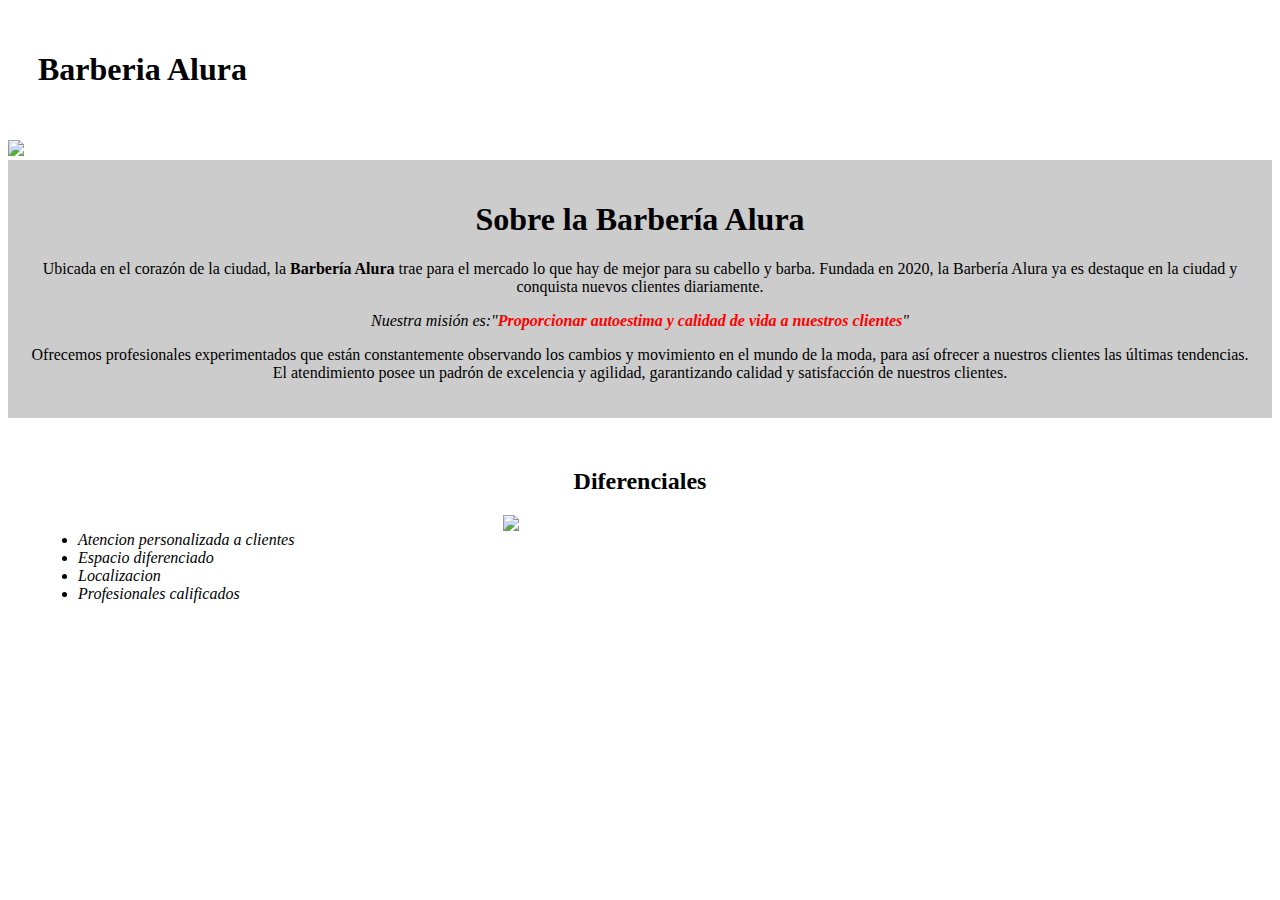
==== docs/index.html @ 4f33b52d "Initial Commit" ====
<!DOCTYPE html>
<html lang="en">
  <head>
    <meta charset="UTF-8" />
    <meta http-equiv="X-UA-Compatible" content="IE=edge" />
    <meta name="viewport" content="width=device-width, initial-scale=1.0" />
    <title>Barbería Alura</title>
    <link rel="stylesheet" href="style-home.css"/>
    </head>
    <body>
        <header>
           <h1 class="header">Barberia Alura</h1> 
        </header>
        <img id="banner" src="/HTML1/banner/banner.jpg"/> 
        
        <div class="principal">

            <h1 class="titulo-centralizado">Sobre la Barbería Alura</h1>
            <p>
            Ubicada en el corazón de la ciudad, la
            <strong>Barbería Alura</strong> trae para el mercado lo que hay de mejor
            para su cabello y barba. Fundada en 2020, la Barbería Alura ya es destaque
            en la ciudad y conquista nuevos clientes diariamente.
            </p>
    
            <p><em>Nuestra misión es:"<strong>Proporcionar autoestima y calidad de vida a nuestros clientes</strong>"</em></p>
    
            <p>
            Ofrecemos profesionales experimentados que están constantemente observando
            los cambios y movimiento en el mundo de la moda, para así ofrecer a
            nuestros clientes las últimas tendencias. El atendimiento posee un padrón
            de excelencia y agilidad, garantizando calidad y satisfacción de nuestros
            clientes.
            </p>

        </div>
        
        <div class="diferente">

            <h2 class="titulo-centralizado">Diferenciales</h2>

            <ul>
            <li class="items">Atencion personalizada a clientes</li>
            <li class="items">Espacio diferenciado</li>
            <li class="items">Localizacion</li>
            <li class="items">Profesionales calificados</li>
            </ul>

            <img src="/HTML1/diferenciales/diferenciales.jpg" class="imgDiferenciales"/>

        </div>

        
    </body>
    </html>
---- docs/style-home.css ----
.header{
    padding: 30px;

}
#banner{
    width: 100%;
}

.principal{
    background: #CCCCCC;
    padding: 20px;
}

.titulo-centralizado{
    text-align: center;
}

p{
    text-align: center;
    background: #CCCCCC;
}

em strong{
    color: red;
}



.diferente{
    background-color: white;
    padding: 30px;
}


.items{
    font-style: italic;

}

ul{
    display: inline-block;
    vertical-align: top;
    width: 20%;
    margin-right: 15%;


}

.imgDiferenciales{
    width: 50%;
    

}
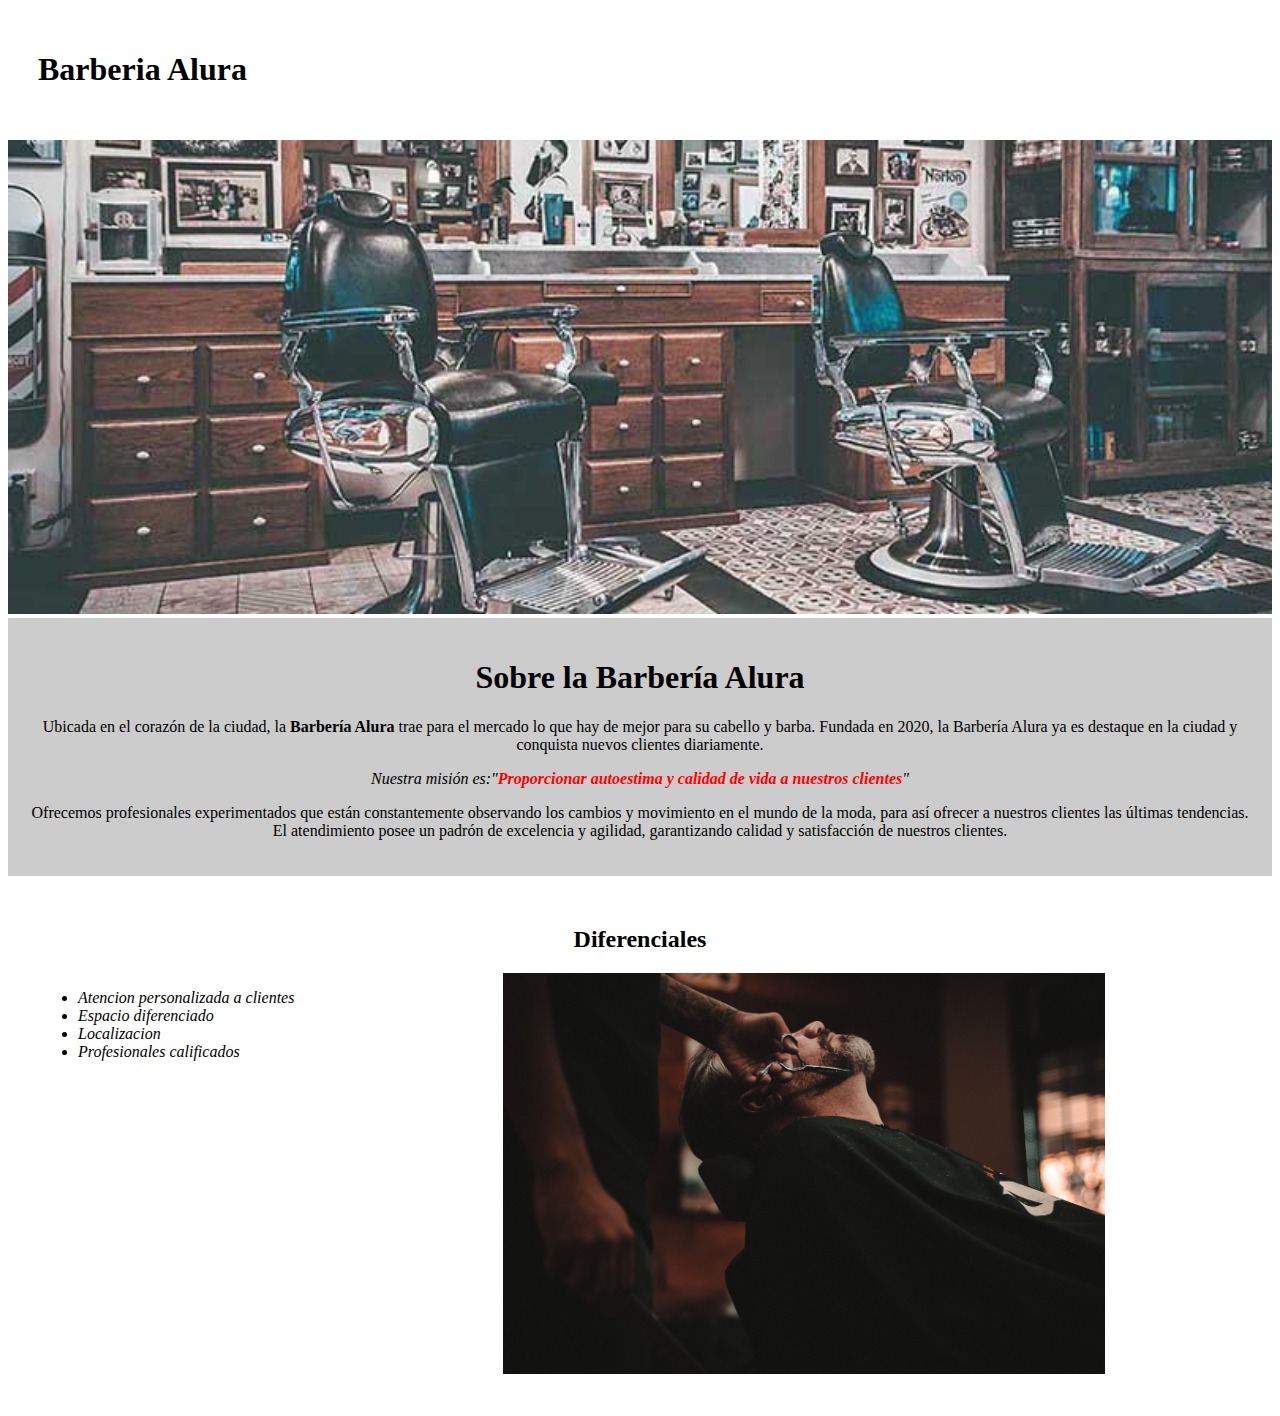
==== commit b4bf03dd: "Actualizacion de rutas/ archivos" ====
--- a/docs/index.html
+++ b/docs/index.html
@@ -11,7 +11,7 @@
         <header>
            <h1 class="header">Barberia Alura</h1> 
         </header>
-        <img id="banner" src="/HTML1/banner/banner.jpg"/> 
+        <img id="banner" src="./banner/banner.jpg"/> 
         
         <div class="principal">
 
@@ -46,7 +46,7 @@
             <li class="items">Profesionales calificados</li>
             </ul>
 
-            <img src="/HTML1/diferenciales/diferenciales.jpg" class="imgDiferenciales"/>
+            <img src="./diferenciales/diferenciales.jpg" class="imgDiferenciales"/>
 
         </div>
 
--- a/docs/style-home.css
+++ b/docs/style-home.css
@@ -26,7 +26,6 @@
 }
 
 
-
 .diferente{
     background-color: white;
     padding: 30px;
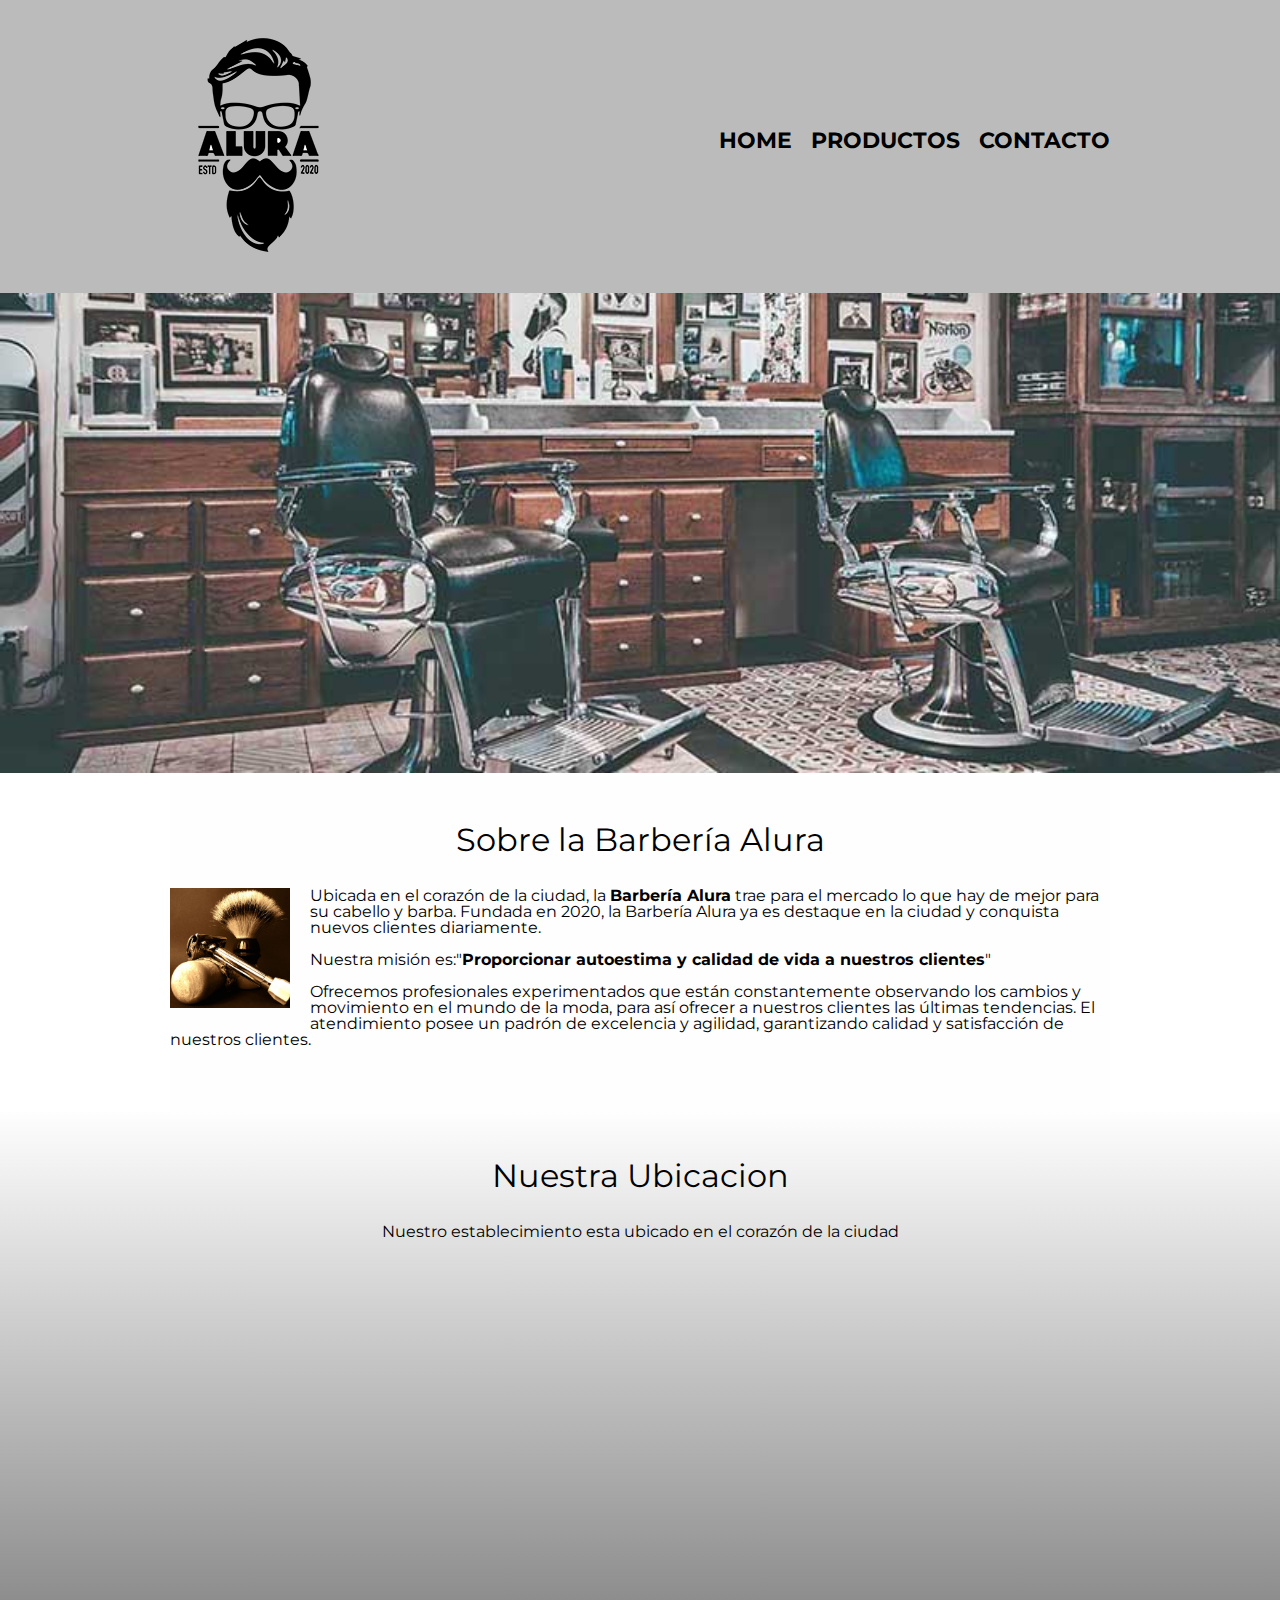
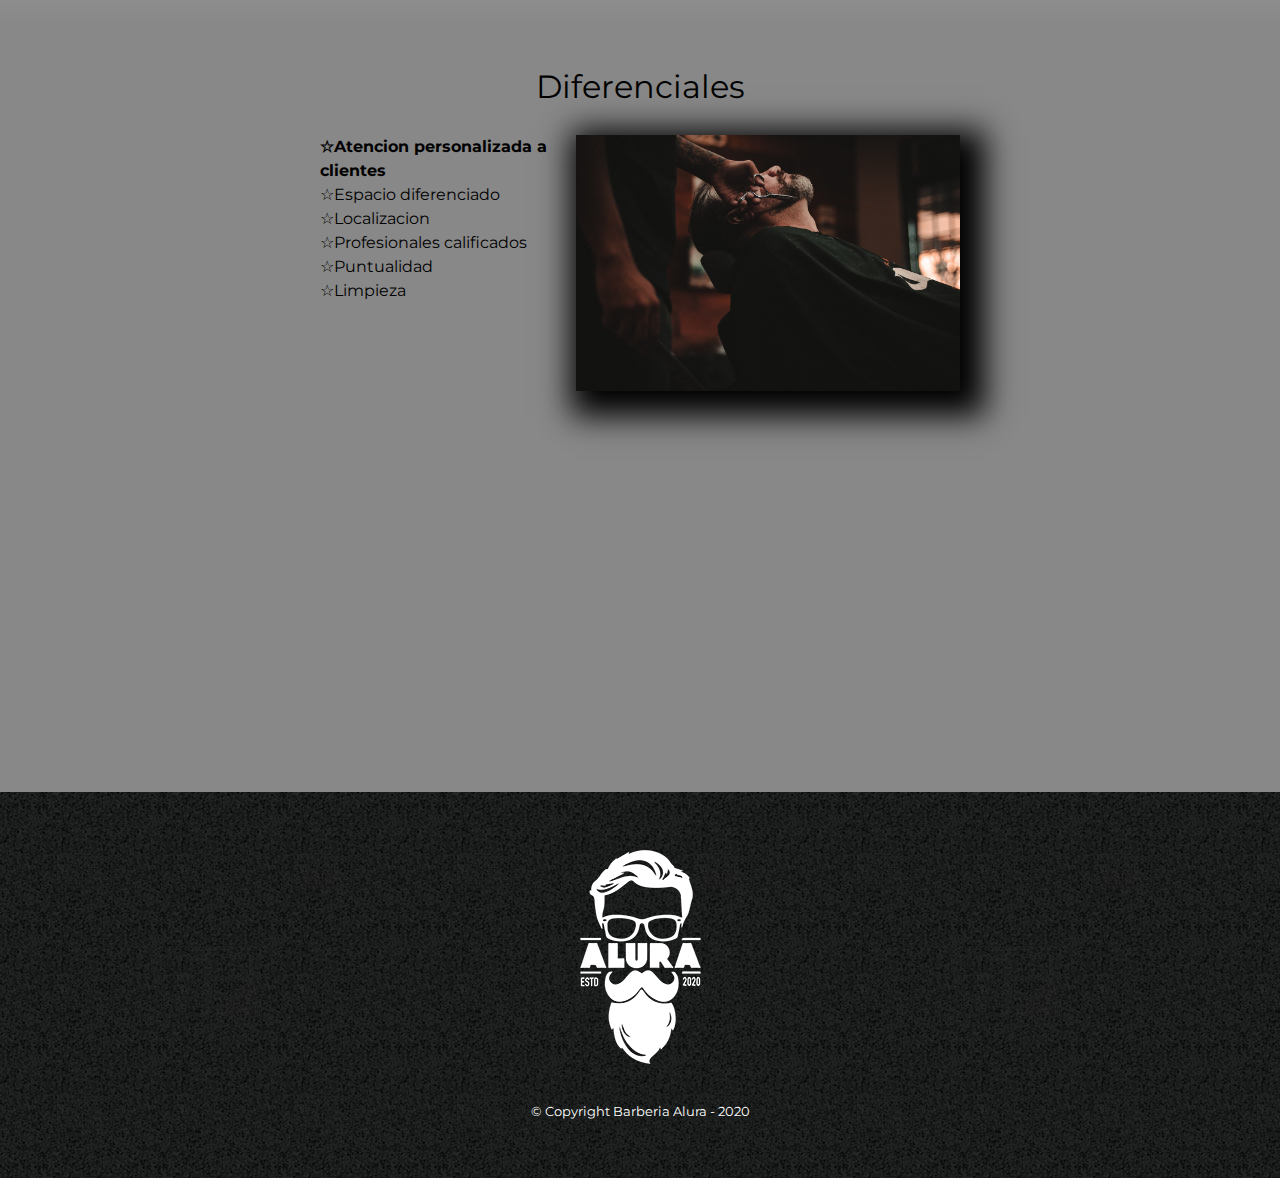
==== commit 0fd77e06: "Cambios en el home" ====
--- a/docs/index.html
+++ b/docs/index.html
@@ -2,54 +2,103 @@
 <html lang="en">
   <head>
     <meta charset="UTF-8" />
+    <meta name="viewport" content="width=device-width">
     <meta http-equiv="X-UA-Compatible" content="IE=edge" />
     <meta name="viewport" content="width=device-width, initial-scale=1.0" />
     <title>Barbería Alura</title>
-    <link rel="stylesheet" href="style-home.css"/>
+    <link rel="stylesheet" href="reset.css"/>
+    <link rel="stylesheet" href="style.css"/>
+    <link href="https://fonts.googleapis.com/css2?family=Montserrat:wght@300&display=swap" rel="stylesheet">
+
     </head>
     <body>
+
         <header>
-           <h1 class="header">Barberia Alura</h1> 
-        </header>
-        <img id="banner" src="./banner/banner.jpg"/> 
+            <div class="caja">
+              <h1><img src="./imagenes/logo.png" /></h1>
+              <nav>
+                <ul>
+                  <li><a href="./index.html">Home</a></li>
+                  <li><a href="./productos.html">Productos</a></li>
+                  <li><a href="contacto.html">Contacto</a></li>
+                </ul>
+              </nav>
+            </div>
+          </header>
+
+          <img class="banner" src="./banner/banner.jpg" alt="banner"/> 
+
+          <main>
+            <section class="principal">
+
+                <h1 class="titulo-principal">Sobre la Barbería Alura</h1>
+
+                <img class="utensilios" src="././imagenes/utensilios[1].jpg" alt="utensilios"/>
+
+                <p>
+                Ubicada en el corazón de la ciudad, la
+                <strong>Barbería Alura</strong> trae para el mercado lo que hay de mejor
+                para su cabello y barba. Fundada en 2020, la Barbería Alura ya es destaque
+                en la ciudad y conquista nuevos clientes diariamente.
+                </p>
         
-        <div class="principal">
+                <p class="mision"><em>Nuestra misión es:"<strong>Proporcionar autoestima y calidad de vida a nuestros clientes</strong>"</em></p>
+        
+                <p>
+                Ofrecemos profesionales experimentados que están constantemente observando
+                los cambios y movimiento en el mundo de la moda, para así ofrecer a
+                nuestros clientes las últimas tendencias. El atendimiento posee un padrón
+                de excelencia y agilidad, garantizando calidad y satisfacción de nuestros
+                clientes.
+                </p>
+    
+            </section>
+            
+            <section class="mapa">
+                <h3 class="titulo-principal">Nuestra Ubicacion</h3>
+                <p>Nuestro establecimiento esta ubicado en el corazón de la ciudad</p>
+                
+                <div class="mapa-contenido">
+                    <iframe src="https://www.google.com/maps/embed?pb=!1m18!1m12!1m3!1d3656.
+                    4498404749015!2d-46.63452058530076!3d-23.58819478466951!2m3!1f0!2f0!3f0!
+                    3m2!1i1024!2i768!4f13.1!3m3!1m2!1s0x94ce5a2b2ed7f3a1%3A0xab35da2f5ca62674!
+                    2sCaelum%20-%20Education%20and%20Innovation!5e0!3m2!1ses!2sar!4v1673809708306!5m2!1ses!2sar"
+                     width="100%" height="300" style="border:0;" allowfullscreen="" loading="lazy" 
+                     referrerpolicy="no-referrer-when-downgrade"></iframe>
+                </div>
+                
 
-            <h1 class="titulo-centralizado">Sobre la Barbería Alura</h1>
-            <p>
-            Ubicada en el corazón de la ciudad, la
-            <strong>Barbería Alura</strong> trae para el mercado lo que hay de mejor
-            para su cabello y barba. Fundada en 2020, la Barbería Alura ya es destaque
-            en la ciudad y conquista nuevos clientes diariamente.
-            </p>
+            </section>
+
+            <section class="diferente">
     
-            <p><em>Nuestra misión es:"<strong>Proporcionar autoestima y calidad de vida a nuestros clientes</strong>"</em></p>
+                <h2 class="titulo-principal">Diferenciales</h2>
     
-            <p>
-            Ofrecemos profesionales experimentados que están constantemente observando
-            los cambios y movimiento en el mundo de la moda, para así ofrecer a
-            nuestros clientes las últimas tendencias. El atendimiento posee un padrón
-            de excelencia y agilidad, garantizando calidad y satisfacción de nuestros
-            clientes.
-            </p>
+                <div class="wrapper-dif">
+                    <ul class="lista-diferenciales">
+                        <li class="items">Atencion personalizada a clientes</li>
+                        <li class="items">Espacio diferenciado</li>
+                        <li class="items">Localizacion</li>
+                        <li class="items">Profesionales calificados</li>
+                        <li class="items">Puntualidad</li>
+                        <li class="items">Limpieza</li>
+                        </ul><img src="./diferenciales/diferenciales.jpg" alt="foto barberia"
+                        class="imagen-diferenciales"/>                
+                        
+                </div>
+                <div class="video">
+                    <iframe width="100%" height="315" src="https://www.youtube.com/embed/wcVVXUV0YUY"
+                     title="YouTube video player" frameborder="0" allow="accelerometer; autoplay; clipboard-write;
+                      encrypted-media; gyroscope; picture-in-picture; web-share" allowfullscreen></iframe>
+                    </div>
+            </section>
 
-        </div>
-        
-        <div class="diferente">
 
-            <h2 class="titulo-centralizado">Diferenciales</h2>
-
-            <ul>
-            <li class="items">Atencion personalizada a clientes</li>
-            <li class="items">Espacio diferenciado</li>
-            <li class="items">Localizacion</li>
-            <li class="items">Profesionales calificados</li>
-            </ul>
-
-            <img src="./diferenciales/diferenciales.jpg" class="imgDiferenciales"/>
-
-        </div>
-
-        
+            
+        </main>
+        <footer>
+            <img src="./imagenes/logo-blanco.png"/>
+            <p class="copyright">&copy Copyright Barberia Alura - 2020</p>
+        </footer>
     </body>
     </html>
--- a/docs/style.css
+++ b/docs/style.css
@@ -0,0 +1,288 @@
+body{
+    font-family: 'Montserrat', sans-serif;
+
+}
+
+header{
+    background-color: #BBBBBB;
+    padding: 20px 0 ;
+
+}
+
+.caja{
+    width: 940px;
+    position: relative;
+    margin: 0 auto;
+}
+
+nav{
+    position: absolute;
+    top: 110px;
+    right: 0px;
+}
+
+nav li{
+    display: inline;
+    margin: 0 0 0 15px;
+}
+
+nav a {
+    text-transform: uppercase;
+    color: black;
+    font-weight: bold;
+    font-size: 22px;
+    text-decoration: none;
+}
+
+nav a:hover{
+    color:#c78c19;
+    text-decoration: underline;
+
+}
+
+.productos{
+    width: 940px;
+    margin: 0 auto;
+    padding: 50px;
+    display: flex;
+}
+
+.productos li{
+    display: flex;
+    flex-direction: column;
+    text-align: center;
+    width: 30%;
+    vertical-align: top;
+    margin: 0 1.5%;
+    padding: 30px 20px;
+    box-sizing: border-box;
+    border: 2px solid black;
+    border-radius: 10px;
+    /*height: 450px;*/
+}
+
+.producto-text{
+    margin-top: auto;
+
+}
+.productos li:hover{
+    border-color:#c78c19;
+
+
+}
+
+.productos li:active{
+    border-color: #088c19;
+
+}
+
+.productos h2{
+    font-size: 30px;
+    font-weight: bold;
+    transition: all 0.3s ease;
+}
+
+.productos li:hover h2{
+    font-size: 32px;
+
+}
+
+.producto-descripcion{
+    font-size: 18px;
+
+}
+
+.producto-precio{
+    font-size: 20px;
+    font-weight: bold;
+    margin-top: 10px;
+}
+
+footer{
+    text-align: center;
+    background: url(imagenes/bg.jpg);
+    padding: 40px;
+
+}
+
+.copyright{
+    color: #FFFFFF;
+    font-size: 13px;
+    margin: 20px;
+}
+
+
+
+form{
+    margin: 40px 0px;
+}
+
+form label, form legend{
+    display: block;
+    font-size: 20px;
+    margin: 0 0 10px;
+}
+
+.input-padron{
+    display: block;
+    margin: 0 0 20px;
+    padding: 10px 25px;
+    width: 50%;
+}
+
+.checkbox{
+    margin: 20px 0;
+}
+
+.enviar{
+    width: 40%;
+    padding: 15px 0;
+    font-size: 18px;
+    font-weight: bold;
+    color: white;
+    background: orange;
+    border: none;
+    border-radius: 5px;
+    transition: 1s all;
+    cursor: pointer;
+}
+
+.enviar:hover{
+    background: darkorange;
+    transform: scale(1.2);
+}
+
+table{
+    margin: 40px 40px;
+
+}
+
+thead{
+    background: #555555;
+    color:white;
+    font-weight: bold;
+}
+
+td, th{
+    border: 1px solid black;
+    padding: 8px 15px;
+
+}
+
+/*CSS para nuestro HOME*/
+
+.banner{
+    width: 100%;
+}
+
+.principal{
+    padding: 3em 0;
+    background: #FEFEFE;
+    width: 940px;
+    margin: 0 auto;
+}
+
+.titulo-principal{
+    text-align: center;
+    font-size: 2em;
+    margin: 0 0 1em;
+    clear: left;
+}
+
+.principal p{
+    margin: 0 0 1em;
+    
+}
+
+.principal strong{
+    font-weight: bold;
+
+}
+
+.principal em{
+    font-weight: italic;    
+}
+
+.utensilios{
+    width: 120px;
+    float: left;
+    margin: 0 20px 20px 0;
+}
+
+.mapa{
+    padding: 3em 0;
+    background: linear-gradient(#FEFEFE, #888888 );
+}
+
+.mapa p{
+    margin: 0 0 2em;
+    text-align: center;
+}
+
+.mapa-contenido{
+    width: 940px;
+    margin: 0 auto;
+
+}
+
+.diferente{
+    padding: 3em 0;
+    background: #888888;
+}
+.wrapper-dif{
+    width: 640px;
+    margin: 0 auto;
+}
+
+.lista-diferenciales{
+    width: 40%;
+    display: inline-block;
+    vertical-align: top;
+}
+
+.items{
+    line-height: 1.5;
+
+}
+
+.items:before{
+    content: "☆";
+}
+
+.items:first-child{
+    font-weight: bold;
+
+}
+
+.imagen-diferenciales{
+    width: 60%;
+    transition: 400ms;
+    box-shadow: 10px 10px 30px 15px #000000;
+}
+
+.imagen-diferenciales:hover{
+    opacity: 0.3;
+}
+
+.video{
+    width: 560px;
+    margin: 1em auto;
+}
+
+@media screen and (max-width:480px){
+    h1{
+        text-align: center;
+    }
+    nav{
+        position: static;
+    }
+    .caja, .principal, .mapa-contenido, .wrapper-dif, .video{
+        width: auto;
+    }
+
+    .lista-diferenciales, .imagen-diferenciales{
+        width: 100%;
+
+    }
+
+}